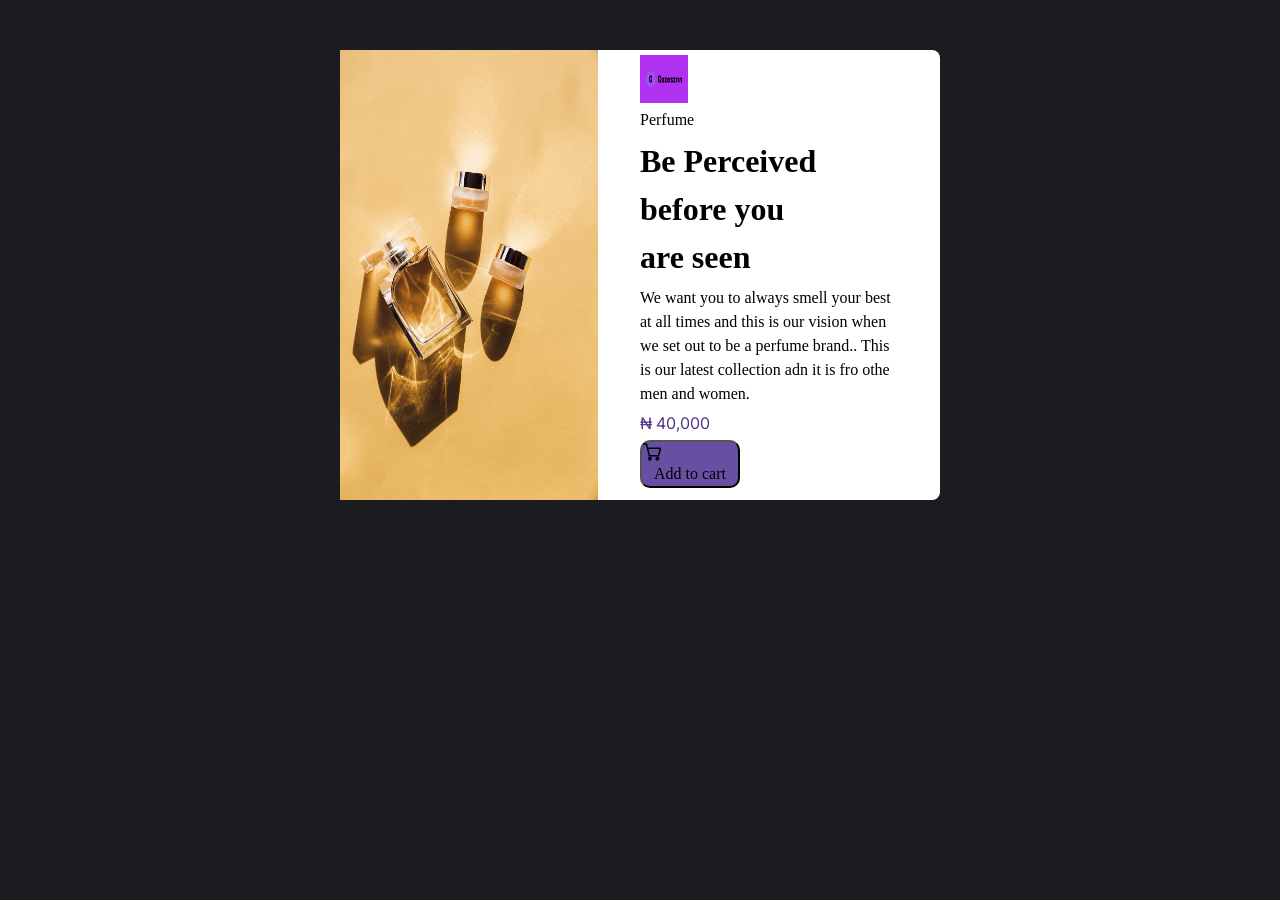
==== index.html @ da92c293 "my first commit" ====
<!DOCTYPE html>
<html lang="en">
<head>
    <meta charset="UTF-8">
    <meta name="viewport" content="width=<device-width>, initial-scale=1.0">
<link rel="apple-touch-icon" sizes="180x180" href="images/favicon_io/apple-touch-icon.png">
<link rel="icon" type="image/png" sizes="32x32" href="images/favicon_io/favicon-32x32.png">
<link rel="icon" type="image/png" sizes="16x16" href="images/favicon_io/favicon-16x16.png">
<link rel="shortcut icon" href="images/favicon_io/favicon.ico">
<link rel="manifest" href="images/favicon_io/site.webmanifest">
<link rel="preconnect" href="https://fonts.googleapis.com">
<link rel="preconnect" href="https://fonts.gstatic.com" crossorigin>
<link href="https://fonts.googleapis.com/css2?family=Inter:ital,opsz,wght@0,14..32,100..900;1,14..32,100..900&display=swap" rel="stylesheet">
        <link rel="stylesheet" href="reset.css">
    <title>Perfume Store</title>
</head>
<body>
    <!--    
    <article>
        <h1 class="alert stop go">This is the heading</h1>
        <p>Veggies are cool don't you think?</p>
        <h2 id="special">A Level 2 heading</h2>
        <p>Lorem ipsum dolor sit amet consectetur adipisicing elit. Dolorem laudantium nostrum sunt libero consectetur totam ab vero praesentium asperiores consequatur quam saepe quia, quis ducimus eum voluptatum facilis neque architecto.</p>
        <a href="www.google.com">Google Link</a>
        <h2>Another A level 2 heading</h2>
        <div> 

            <p>Whats good?</p>
        </div>
    </article> 
    --> 

    <main class="container">
             <div class="left-hand">
                <img class="perfume" src="images/8e1e5a93f4568ca7626dd4d5ff4ef578edf32b37.png" alt="perfume">
            </div>

            <div class="right-hand">
                <img class="logo" src="images/faviconio-logo/logo.png" alt="logo" style="margin-top: 5px;">
                <p>Perfume</p>
               <h1>Be Perceived before you are seen</h1>
                <p>We want you to always smell your best at all times and this is our vision when we set out to be a perfume brand.. This is our latest collection adn it is fro othe men and women. </p>

                <div class="amount">₦ 40,000</div>

                <button>
                    <svg width="20" height="20" viewBox="0 0 20 20" fill="none" xmlns="http://www.w3.org/2000/svg">
<g clip-path="url(#clip0_31295_381)">
<path d="M5.48919 6.24498L5.49335 6.24998H18.3334L16.69 13.75H7.30085L5.48919 6.24498ZM5.48919 6.24498L4.48419 2.08331H1.66669M7.91669 15.4166C8.60752 15.4166 9.16669 15.9758 9.16669 16.6666C9.16669 17.3566 8.60752 17.9166 7.91669 17.9166C7.22669 17.9166 6.66669 17.3566 6.66669 16.6666C6.66669 15.9758 7.22669 15.4166 7.91669 15.4166ZM15.4167 15.4166C16.1075 15.4166 16.6667 15.9758 16.6667 16.6666C16.6667 17.3566 16.1075 17.9166 15.4167 17.9166C14.7267 17.9166 14.1667 17.3566 14.1667 16.6666C14.1667 15.9758 14.7267 15.4166 15.4167 15.4166Z" stroke="black" stroke-width="1.5" stroke-linecap="round" stroke-linejoin="round"/>
</g>
<defs>
<clipPath id="clip0_31295_381">
<rect width="20" height="20" fill="white"/>
</clipPath>
</defs>
</svg>
 Add to cart</button>
            </div>  
    </main>

</body>
</html>
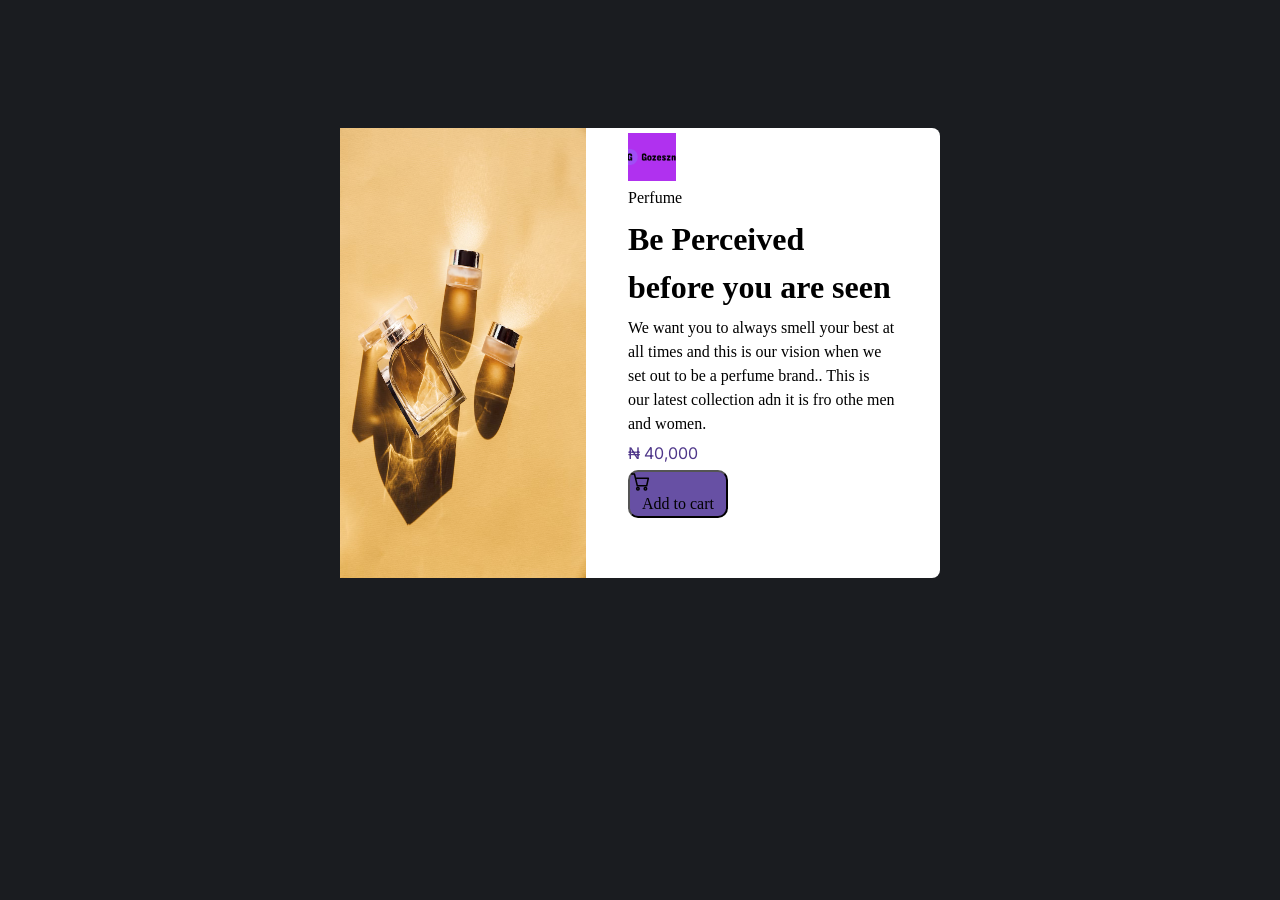
==== commit 3b5fbf59: "new code" ====
--- a/index.html
+++ b/index.html
@@ -57,6 +57,6 @@
  Add to cart</button>
             </div>  
     </main>
-
+<script src="new.js"></script>
 </body>
 </html>
